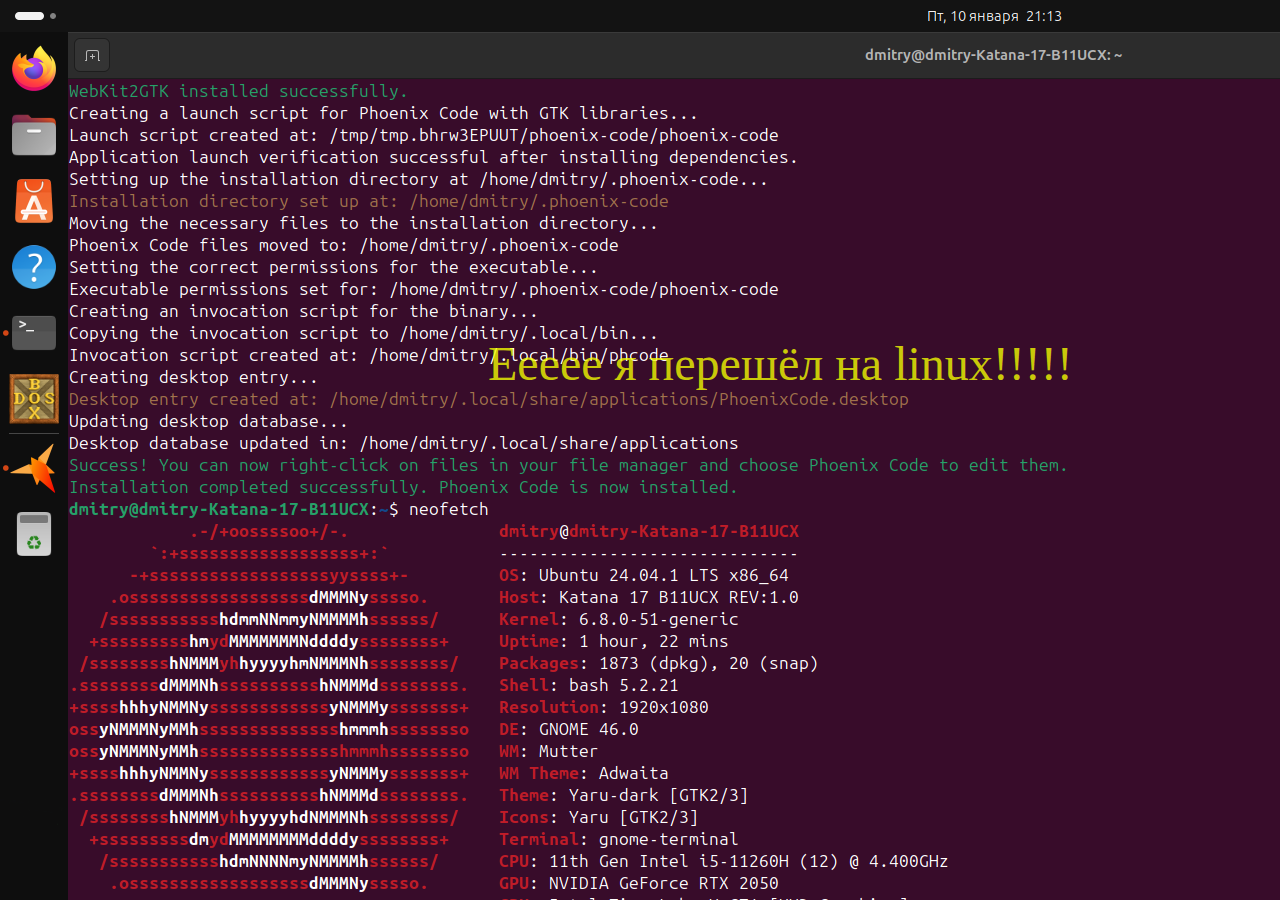
==== index.html @ d9c68f34 "Add files via upload" ====
<!DOCTYPE html>
<html lang="en">
    <head>
        <meta charset="UTF-8" />
        <title>yes</title>
        <link rel="stylesheet" href="main.css">
    </head>
    <body>
        <p class='p'>
            Еееее я перешёл на linux!!!!!
        </p>
    </body>
</html>
---- main.css ----
body{
    background: url(linux.png);
    
}
.p{
    font-family: Impact, Haettenschweiler;
    color:rgba(244, 255, 0, 0.8);
    padding: 3rem;
    font-size: 3rem;
    padding-left: 30rem;
    padding-top: 18rem;
}
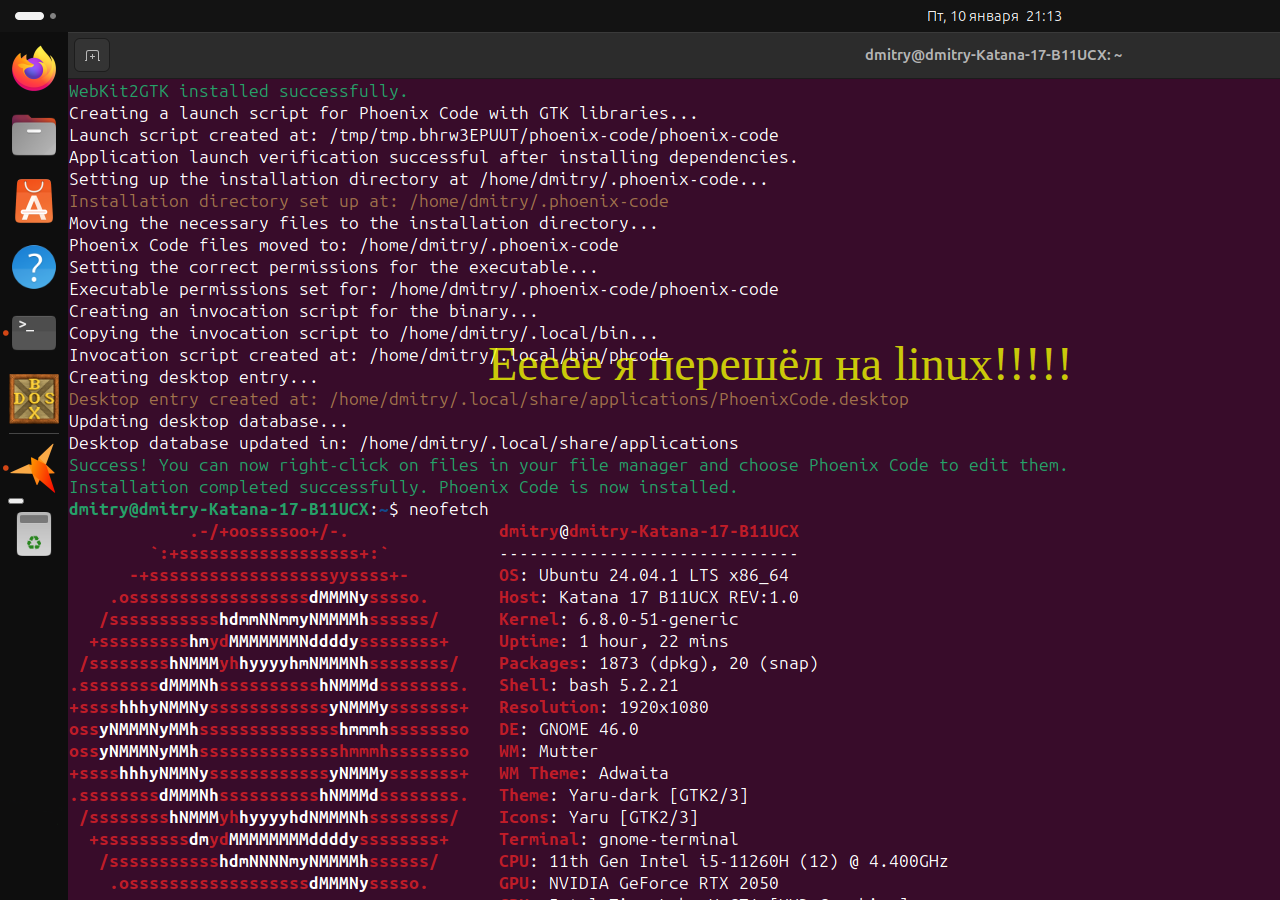
==== commit d4595bea: "Update index.html" ====
--- a/index.html
+++ b/index.html
@@ -9,5 +9,8 @@
         <p class='p'>
             Еееее я перешёл на linux!!!!!
         </p>
+        <div>
+            <button></button>
+        </div>
     </body>
 </html>
